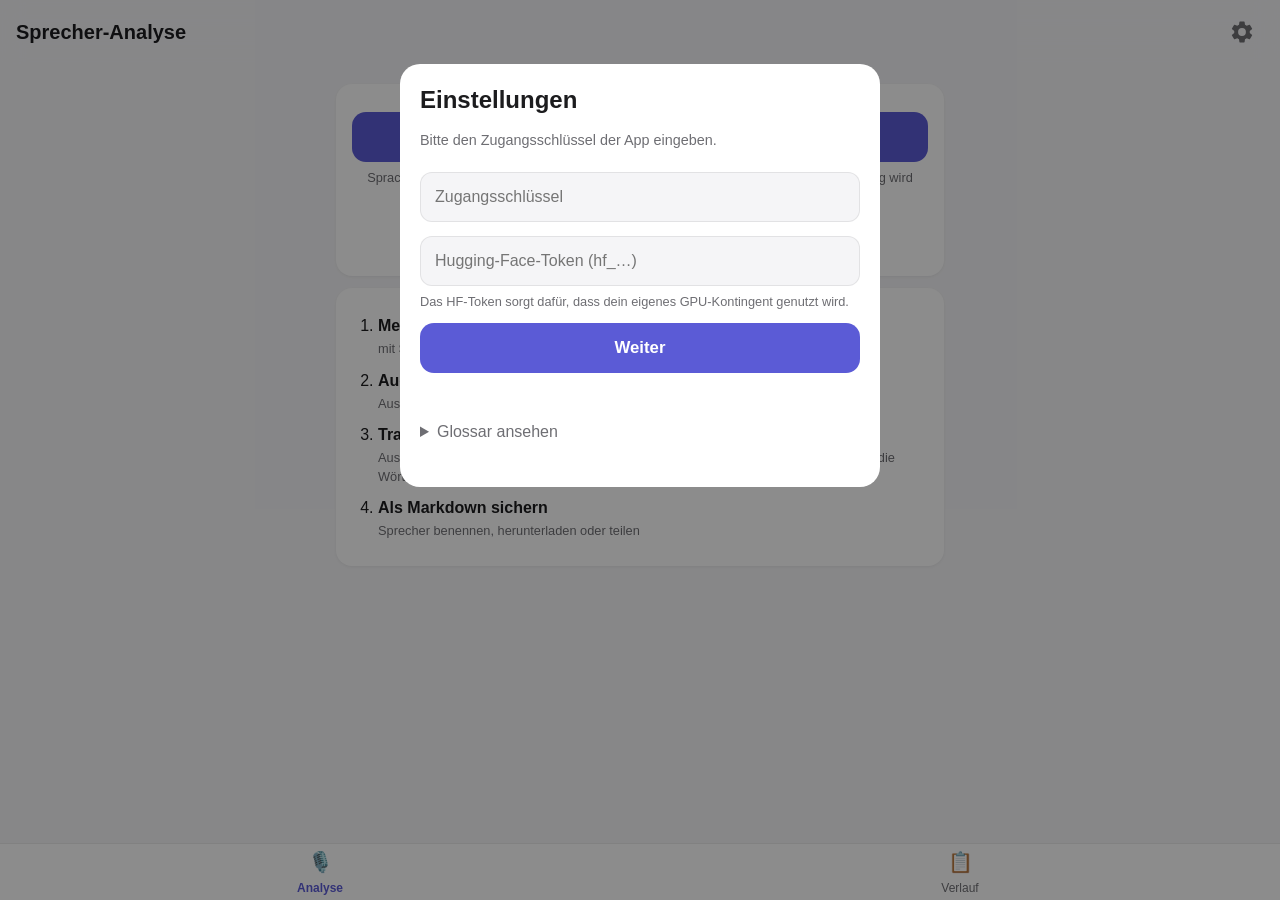
==== pyannote_test/hf-space-frontend/index.html @ 823ee202 "Say which input is required and which one merely helps Nothing in the interface distinguished the tw" ====
<!doctype html>
<html lang="de">
<head>
<meta charset="utf-8">
<meta name="viewport" content="width=device-width, initial-scale=1, viewport-fit=cover">
<title>Sprecher-Analyse</title>
<meta name="theme-color" content="#f5f5f7" media="(prefers-color-scheme: light)">
<meta name="theme-color" content="#101014" media="(prefers-color-scheme: dark)">
<meta name="apple-mobile-web-app-capable" content="yes">
<meta name="apple-mobile-web-app-status-bar-style" content="default">
<meta name="apple-mobile-web-app-title" content="Sprecher">
<link rel="manifest" href="manifest.webmanifest">
<link rel="apple-touch-icon" href="apple-touch-icon.png">
<link rel="icon" type="image/png" href="icon-192.png">
<link rel="stylesheet" href="style.css">
</head>
<body>

<header class="topbar">
  <h1>Sprecher-Analyse</h1>
  <div class="row">
    <span id="token-status" class="status" hidden></span>
    <button id="btn-key" class="icon-btn" title="Einstellungen"
            aria-label="Einstellungen">
      <svg viewBox="0 0 24 24" width="26" height="26" fill="currentColor"
           aria-hidden="true">
        <path d="M19.14 12.94c.04-.3.06-.61.06-.94s-.02-.64-.07-.94l2.03-1.58a.49.49 0 0 0 .12-.61l-1.92-3.32a.49.49 0 0 0-.59-.22l-2.39.96a7.03 7.03 0 0 0-1.62-.94l-.36-2.54a.48.48 0 0 0-.48-.41h-3.84a.48.48 0 0 0-.48.41l-.36 2.54c-.59.24-1.13.56-1.62.94l-2.39-.96a.48.48 0 0 0-.59.22L2.74 8.87c-.12.21-.08.47.12.61l2.03 1.58c-.05.3-.09.63-.09.94s.02.64.07.94l-2.03 1.58a.49.49 0 0 0-.12.61l1.92 3.32c.12.22.37.29.59.22l2.39-.96c.5.38 1.03.7 1.62.94l.36 2.54c.05.24.24.41.48.41h3.84c.24 0 .44-.17.48-.41l.36-2.54c.59-.24 1.13-.56 1.62-.94l2.39.96c.22.08.47 0 .59-.22l1.92-3.32a.49.49 0 0 0-.12-.61l-2.01-1.58ZM12 15.6a3.6 3.6 0 1 1 0-7.2 3.6 3.6 0 0 1 0 7.2Z"/>
      </svg>
    </button>
  </div>
</header>

<main>
  <!-- Analyse -->
  <section id="view-analyse" class="view">
    <div id="rec-area" class="card">
      <button id="btn-datei" class="primary">Audiodatei auswählen</button>
      <div class="dim klein mitte">Sprachmemo aus „Dateien“ oder iCloud.
        Ohne Audio geht es nicht — die Sprechertrennung wird daraus
        gemessen.</div>
      <!-- Nebenweg: bewusst als schlichter Textlink, nicht als zweite
           Hauptaktion — aufgenommen wird in aller Regel in Sprachmemos. -->
      <button id="btn-record" class="textlink">oder direkt hier aufnehmen</button>
      <div id="rec-status" class="dim klein mitte" hidden></div>
      <!-- Kein enger Filter: iOS blendet sonst m4a-Dateien aus iCloud aus. -->
      <input type="file" id="file-input" hidden>
    </div>

    <div id="anleitung" class="card">
      <ol class="schritte">
        <li><b>Meeting aufnehmen</b><span class="dim klein">
          mit Sprachmemos auf dem iPhone</span></li>
        <li><b>Audiodatei hier auswählen <span class="marke">nötig</span></b>
          <span class="dim klein">
          Aus der Aufnahme kommt, wer wann gesprochen hat</span></li>
        <li><b>Transkript einfügen
          <span class="marke bonus">Bonus</span></b>
          <span class="dim klein">
          Aus Sprachmemos kopieren — macht den Wortlaut genauer. Ohne das
          erkennt die App die Wörter selbst</span></li>
        <li><b>Als Markdown sichern</b><span class="dim klein">
          Sprecher benennen, herunterladen oder teilen</span></li>
      </ol>
    </div>

    <div id="audio-panel" class="card" hidden>
      <div class="row">
        <span id="audio-name" class="grow"></span>
        <button id="btn-verwerfen" class="icon-btn" title="Verwerfen">✕</button>
      </div>
      <audio id="audio-preview" controls></audio>
      <details id="transkript-box" open>
        <summary><b>Transkript aus Sprachmemos</b>
          <span class="marke bonus">Bonus</span></summary>
        <p class="dim klein">Rein optional. In Sprachmemos die Aufnahme
          öffnen, Transkript anzeigen, kopieren, hier einfügen. Der Text wird
          dann wortgetreu übernommen und nur noch den Sprechern zugeordnet —
          genauer und schneller als eigene Erkennung. Leer lassen, wenn die
          App die Wörter selbst erkennen soll; die Sprechertrennung kommt so
          oder so aus der Audiodatei.</p>
        <textarea id="transkript" rows="4"
                  placeholder="Transkript hier einfügen …"></textarea>
        <div id="transkript-info" class="dim klein"></div>
      </details>

      <!-- Sichtbar statt unter „Optionen“: die automatische Schätzung
           erkennt regelmäßig zu viele Sprecher, und wer das Meeting
           aufgenommen hat, weiß die Zahl. -->
      <label class="row opt">
        <span class="grow">Anzahl Sprecher
          <span class="dim klein">0 = automatisch schätzen</span></span>
        <input id="num-speakers" type="number" min="0" max="8" value="0" inputmode="numeric">
      </label>

      <details>
        <summary>Optionen</summary>
        <label class="opt-block">
          <span>Namen & Begriffe (hilft der Erkennung)</span>
          <input id="kontext" type="text" placeholder="z. B. Hedi, Marta, Kita, Entwicklungsgespräch">
        </label>
        <label class="row opt">
          <span class="grow">Sprache</span>
          <select id="sprache">
            <option value="german" selected>Deutsch</option>
            <option value="english">Englisch</option>
            <option value="french">Französisch</option>
            <option value="spanish">Spanisch</option>
            <option value="italian">Italienisch</option>
            <option value="turkish">Türkisch</option>
            <option value="">Automatisch</option>
          </select>
        </label>
      </details>
      <button id="btn-analyse" class="primary">Analysieren</button>
    </div>

    <div id="fortsetzen" class="card" hidden>
      <div>Eine begonnene Analyse wurde unterbrochen.</div>
      <button id="btn-fortsetzen" class="primary">Analyse fortsetzen</button>
    </div>

    <div id="progress" class="card center" hidden>
      <div class="spinner"></div>
      <div id="progress-text" class="dim">Analysiere …</div>
      <div class="dim klein">Läuft seit <span id="progress-zeit">0:00</span> —
        Bildschirm bitte anlassen. Bricht es doch ab, kannst du danach
        fortsetzen.</div>
    </div>

    <div id="ergebnis"></div>
  </section>

  <!-- Verlauf -->
  <section id="view-verlauf" class="view" hidden>
    <div id="verlauf-liste"></div>
    <div id="eintrag-detail" hidden>
      <button id="btn-zurueck" class="ghost">← Zurück zum Verlauf</button>
      <div id="eintrag-inhalt" class="card md"></div>
      <button id="btn-download" class="primary">Markdown herunterladen</button>
    </div>
  </section>
</main>

<nav class="tabbar">
  <button data-view="analyse" class="tab active">
    <span class="tab-icon">🎙️</span><span>Analyse</span>
  </button>
  <button data-view="verlauf" class="tab">
    <span class="tab-icon">📋</span><span>Verlauf</span>
  </button>
</nav>

<!-- Login -->
<div id="login" class="overlay" hidden>
  <div class="sheet">
    <div class="sheet-kopf">
      <h2>Einstellungen</h2>
      <button id="btn-schliessen" class="icon-btn" title="Schließen"
              aria-label="Schließen" hidden>✕</button>
    </div>
    <p class="dim">Bitte den Zugangsschlüssel der App eingeben.</p>
    <div id="login-status" class="dim klein"></div>
    <input id="key-input" type="text" placeholder="Zugangsschlüssel"
           autocomplete="off" autocapitalize="none" autocorrect="off"
           spellcheck="false">
    <input id="hf-input" type="text" placeholder="Hugging-Face-Token (hf_…)"
           autocomplete="off" autocapitalize="none" autocorrect="off"
           spellcheck="false">
    <p class="dim klein">Das HF-Token sorgt dafür, dass dein eigenes
      GPU-Kontingent genutzt wird.</p>
    <button id="btn-login" class="primary">Weiter</button>
    <div id="login-fehler" class="fehler"></div>

    <details id="glossar-box">
      <summary>Glossar ansehen</summary>
      <p class="dim klein">Wiederkehrende Namen und Begriffe werden nach jeder
        Analyse automatisch gesammelt und der Erkennung als Vorwissen
        mitgegeben. Änderungen sind selten nötig — die Reihenfolge legt fest,
        was Vorrang hat.</p>
      <label class="opt-block">
        <span>Begriffe</span>
        <textarea id="g-begriffe" rows="6"></textarea>
      </label>
      <label class="opt-block">
        <span>Sprechernamen</span>
        <textarea id="g-sprecher" rows="3"></textarea>
      </label>
      <button id="btn-glossar-speichern" class="ghost breit">Glossar sichern</button>
    </details>
  </div>
</div>

<div id="toast" hidden></div>

<script type="module" src="app.js"></script>
</body>
</html>
---- pyannote_test/hf-space-frontend/style.css ----
:root {
  --primary: #5b5bd6;
  --bg: #f5f5f7;
  --fläche: #ffffff;
  --text: #1c1c1e;
  --dim: #6e6e73;
  --linie: rgba(0, 0, 0, .08);
  --blase: rgba(120, 120, 128, .12);
  --warn-bg: rgba(240, 173, 78, .18);
  --gefahr: #e15759;
}
@media (prefers-color-scheme: dark) {
  :root {
    --bg: #101014;
    --fläche: #1c1c21;
    --text: #f2f2f7;
    --dim: #98989f;
    --linie: rgba(255, 255, 255, .1);
    --blase: rgba(120, 120, 128, .22);
  }
}

* { box-sizing: border-box; margin: 0 }
[hidden] { display: none !important }
html { -webkit-text-size-adjust: 100% }
body {
  font-family: -apple-system, BlinkMacSystemFont, "Segoe UI", Roboto, sans-serif;
  background: var(--bg); color: var(--text);
  font-size: 16px; line-height: 1.5;
  padding-bottom: calc(64px + env(safe-area-inset-bottom));
}

.topbar {
  display: flex; align-items: center; justify-content: space-between;
  padding: calc(10px + env(safe-area-inset-top)) 16px 10px;
  position: sticky; top: 0; background: color-mix(in srgb, var(--bg) 88%, transparent);
  backdrop-filter: blur(12px); -webkit-backdrop-filter: blur(12px); z-index: 5;
}
.topbar h1 { font-size: 1.25rem; font-weight: 700 }

main { max-width: 640px; margin: 0 auto; padding: 8px 16px }

.card {
  background: var(--fläche); border-radius: 16px; padding: 16px;
  margin: 12px 0; box-shadow: 0 1px 3px rgba(0, 0, 0, .06);
}
.center { display: flex; flex-direction: column; align-items: center; gap: 12px }
.row { display: flex; align-items: center; gap: 10px }
.grow { flex: 1; min-width: 0; overflow-wrap: anywhere }
.dim { color: var(--dim); font-size: .9rem }
.fehler { color: var(--gefahr); font-size: .9rem; min-height: 1.4em; margin-top: 8px }

button { font: inherit; border: 0; cursor: pointer; color: inherit; background: none }
.primary {
  display: block; width: 100%; min-height: 50px; margin-top: 12px;
  background: var(--primary); color: #fff; font-weight: 600; font-size: 1.05rem;
  border-radius: 14px;
}
.primary:active { filter: brightness(.9) }
.primary[disabled] { opacity: .5 }
.ghost {
  min-height: 44px; padding: 0 16px; border-radius: 12px;
  border: 1px solid var(--linie); color: var(--primary); font-weight: 600;
}
.icon-btn { min-width: 44px; min-height: 44px; font-size: 1.35rem;
  color: var(--dim); display: inline-flex; align-items: center;
  justify-content: center }
.icon-btn:active { opacity: .6 }
.sheet-kopf { display: flex; align-items: center; justify-content: space-between;
  margin: -6px -6px 6px 0 }
.status { font-size: .75rem; padding: 3px 9px; border-radius: 999px;
  background: var(--blase); color: var(--dim); white-space: nowrap }
.status.warn { background: var(--warn-bg); color: var(--text) }

.mitte { text-align: center }
.textlink { display: block; width: 100%; min-height: 44px; margin-top: 10px;
  color: var(--dim); font-size: .92rem; text-align: center;
  text-decoration: underline; text-underline-offset: 3px }
.textlink.aktiv { color: var(--gefahr); font-weight: 600;
  text-decoration: none }
#rec-status.laeuft::before {
  content: ""; display: inline-block; width: 9px; height: 9px;
  margin-right: 7px; border-radius: 50%; background: var(--gefahr);
  animation: puls 1.4s infinite }

/* Kennzeichnet, was die App wirklich braucht und was nur hilft. */
.marke { display: inline-block; margin-left: 8px; padding: 1px 8px;
  border-radius: 999px; font-size: .72rem; font-weight: 600;
  vertical-align: 2px; white-space: nowrap;
  background: var(--warn-bg); color: var(--text) }
.marke.bonus { background: var(--blase); color: var(--dim) }

.schritte { margin: 0; padding-left: 26px }
.schritte li { margin: 10px 0 }
.schritte li b { display: block }
.schritte li span { display: block; margin-top: 1px }
/* Muss die Blockregel darüber schlagen, sonst rutscht die Marke
   in eine eigene Zeile statt neben die Überschrift. */
.schritte li .marke { display: inline-block; margin-top: 0 }

.rec-btn {
  width: 48px; height: 48px; flex: 0 0 48px; border-radius: 50%;
  background: var(--primary); color: #fff;
  display: flex; align-items: center; justify-content: center;
  box-shadow: 0 2px 8px rgba(91, 91, 214, .35);
  transition: transform .15s;
}
.rec-btn:active { transform: scale(.94) }
.rec-btn.aktiv { background: var(--gefahr); animation: puls 1.4s infinite }
@keyframes puls {
  0%, 100% { box-shadow: 0 0 0 0 rgba(225, 87, 89, .45) }
  50% { box-shadow: 0 0 0 16px rgba(225, 87, 89, 0) }
}

audio { width: 100%; margin: 10px 0 }
details { margin: 8px 0 }
/* Kein Flex: sonst werden Auszeichnungen im Text zu eigenen Spalten */
summary { min-height: 44px; padding: 11px 0; color: var(--dim) }
summary b { color: var(--text) }
/* Der Zusatz gehört unter die Beschriftung, nicht daneben. */
.opt .klein { display: block; margin-top: 0 }
.opt input {
  width: 76px; min-height: 44px; text-align: center; font: inherit;
  border: 1px solid var(--linie); border-radius: 10px;
  background: var(--bg); color: var(--text);
}
.opt-block textarea {
  width: 100%; margin-top: 6px; padding: 10px 12px; font-size: 16px;
  font-family: inherit; line-height: 1.4; resize: vertical;
  border: 1px solid var(--linie); border-radius: 10px;
  background: var(--bg); color: var(--text);
}
.vorschlag { border: 1px solid var(--linie); background: var(--blase);
  border-radius: 999px; padding: 7px 14px; margin: 4px 6px 4px 0;
  font-size: .9rem; min-height: 38px }
.vorschlag.drin { opacity: .45 }
#transkript {
  width: 100%; margin-top: 8px; padding: 10px 12px; font-size: 16px;
  font-family: inherit; line-height: 1.4; resize: vertical;
  border: 1px solid var(--linie); border-radius: 10px;
  background: var(--bg); color: var(--text);
}
#transkript-info { margin-top: 6px }
.opt-block { display: block; margin: 10px 0 }
.opt-block input {
  width: 100%; min-height: 44px; margin-top: 6px; padding: 0 12px;
  font-size: 16px; font-family: inherit;
  border: 1px solid var(--linie); border-radius: 10px;
  background: var(--bg); color: var(--text);
}
.opt select {
  min-height: 44px; padding: 0 10px; font-size: 16px; font-family: inherit;
  border: 1px solid var(--linie); border-radius: 10px;
  background: var(--bg); color: var(--text);
}

.spinner {
  width: 32px; height: 32px; border-radius: 50%;
  border: 3px solid var(--blase); border-top-color: var(--primary);
  animation: dreh .8s linear infinite;
}
@keyframes dreh { to { transform: rotate(360deg) } }

/* Ergebnis */
.sa-meta { display: flex; gap: 14px; flex-wrap: wrap; color: var(--dim);
  font-size: .9rem; margin-bottom: 12px }
.chip { color: #fff; border-radius: 999px; padding: 2px 10px;
  font-weight: 600; font-size: .85rem; white-space: nowrap }
.sa-bar { display: flex; height: 16px; border-radius: 999px; overflow: hidden;
  margin: 4px 0 10px }
/* Flex mit Umbruch: die Legendeneinträge werden ohne Leerzeichen
   aneinandergehängt, es gäbe sonst keine Umbruchstelle und die Zeile
   schöbe die ganze Seite über den rechten Rand. */
.sa-legs { display: flex; flex-wrap: wrap; gap: 2px 14px; line-height: 2.2 }
.sa-leg { white-space: nowrap }
.sa-leg .dim { font-size: .85rem }
.sa-lane { position: relative; height: 14px; margin: 4px 0;
  background: var(--blase); border-radius: 3px }
.sa-lane div { position: absolute; top: 0; bottom: 0; border-radius: 3px }
.sa-ticks { display: flex; justify-content: space-between;
  font-size: .75rem; color: var(--dim) }
.sa-timeline { margin: 16px 0 4px }
.sa-h { margin: 20px 0 6px; font-size: 1.1rem; font-weight: 700 }
.sa-msg { display: flex; gap: 10px; margin: 12px 0 }
.sa-rail { flex: 0 0 4px; border-radius: 2px }
.sa-msg-body { min-width: 0; flex: 1 }
.sa-msg-head { font-size: .78rem; color: var(--dim); margin-bottom: 3px }
.sa-bubble { background: var(--blase); padding: 10px 14px;
  border-radius: 12px; overflow-wrap: anywhere }
.sa-warn { margin-top: 14px; padding: 10px 14px; border-radius: 10px;
  background: var(--warn-bg); font-size: .9rem }
.gelernt { margin-top: 16px; padding: 10px 14px; border-radius: 10px;
  background: var(--blase); color: var(--dim); font-size: .85rem }
.md-aktionen { margin-top: 16px }
.breit { display: block; width: 100%; margin-top: 8px; text-align: center }
.namen-zeile { margin: 10px 0 }
.punkt { width: 14px; height: 14px; border-radius: 50%; flex: 0 0 14px }
.namen-feld { flex: 1; min-height: 44px; padding: 0 12px; font-size: 16px;
  font-family: inherit; border: 1px solid var(--linie); border-radius: 10px;
  background: var(--bg); color: var(--text) }

/* Verlauf */
.v-card { width: 100%; text-align: left; background: var(--fläche);
  border-radius: 16px; padding: 14px 16px; margin: 10px 0;
  box-shadow: 0 1px 3px rgba(0, 0, 0, .06) }
.v-card:active { filter: brightness(.95) }
.v-titel { font-weight: 600 }
.v-meta { display: flex; gap: 14px; flex-wrap: wrap; color: var(--dim);
  font-size: .85rem; margin-top: 2px }

.md { overflow-x: auto }
.md h1 { font-size: 1.25rem; margin: 8px 0 }
.md h2 { font-size: 1.05rem; margin: 16px 0 6px }
.md table { border-collapse: collapse; width: 100%; font-size: .9rem }
.md th, .md td { border: 1px solid var(--linie); padding: 6px 8px; text-align: left }
.md p { margin: 8px 0 }

/* Tabbar */
.tabbar {
  position: fixed; bottom: 0; left: 0; right: 0; z-index: 5;
  display: flex; background: color-mix(in srgb, var(--fläche) 92%, transparent);
  backdrop-filter: blur(12px); -webkit-backdrop-filter: blur(12px);
  border-top: 1px solid var(--linie);
  padding-bottom: env(safe-area-inset-bottom);
}
.tab { flex: 1; min-height: 56px; display: flex; flex-direction: column;
  align-items: center; justify-content: center; gap: 2px;
  font-size: .75rem; color: var(--dim) }
.tab.active { color: var(--primary); font-weight: 600 }
.tab-icon { font-size: 1.25rem }

/* Login */
.overlay { position: fixed; inset: 0; background: rgba(0, 0, 0, .45);
  display: flex; align-items: flex-start; z-index: 10; padding: 16px;
  overflow-y: auto }
.sheet { background: var(--fläche); width: 100%; border-radius: 20px;
  padding: 24px 20px; max-width: 480px;
  margin: max(48px, env(safe-area-inset-top)) auto auto }
.sheet h2 { margin-bottom: 6px }
.klein { font-size: .8rem; margin-top: 6px }
.sheet input { width: 100%; min-height: 50px; margin-top: 14px; padding: 0 14px;
  font-size: 16px; font-family: inherit;
  border: 1px solid var(--linie); border-radius: 12px;
  background: var(--bg); color: var(--text) }

#toast { position: fixed; left: 16px; right: 16px;
  bottom: calc(76px + env(safe-area-inset-bottom));
  background: var(--text); color: var(--bg); padding: 12px 16px;
  border-radius: 12px; text-align: center; z-index: 20;
  font-size: .9rem; box-shadow: 0 4px 14px rgba(0, 0, 0, .25) }
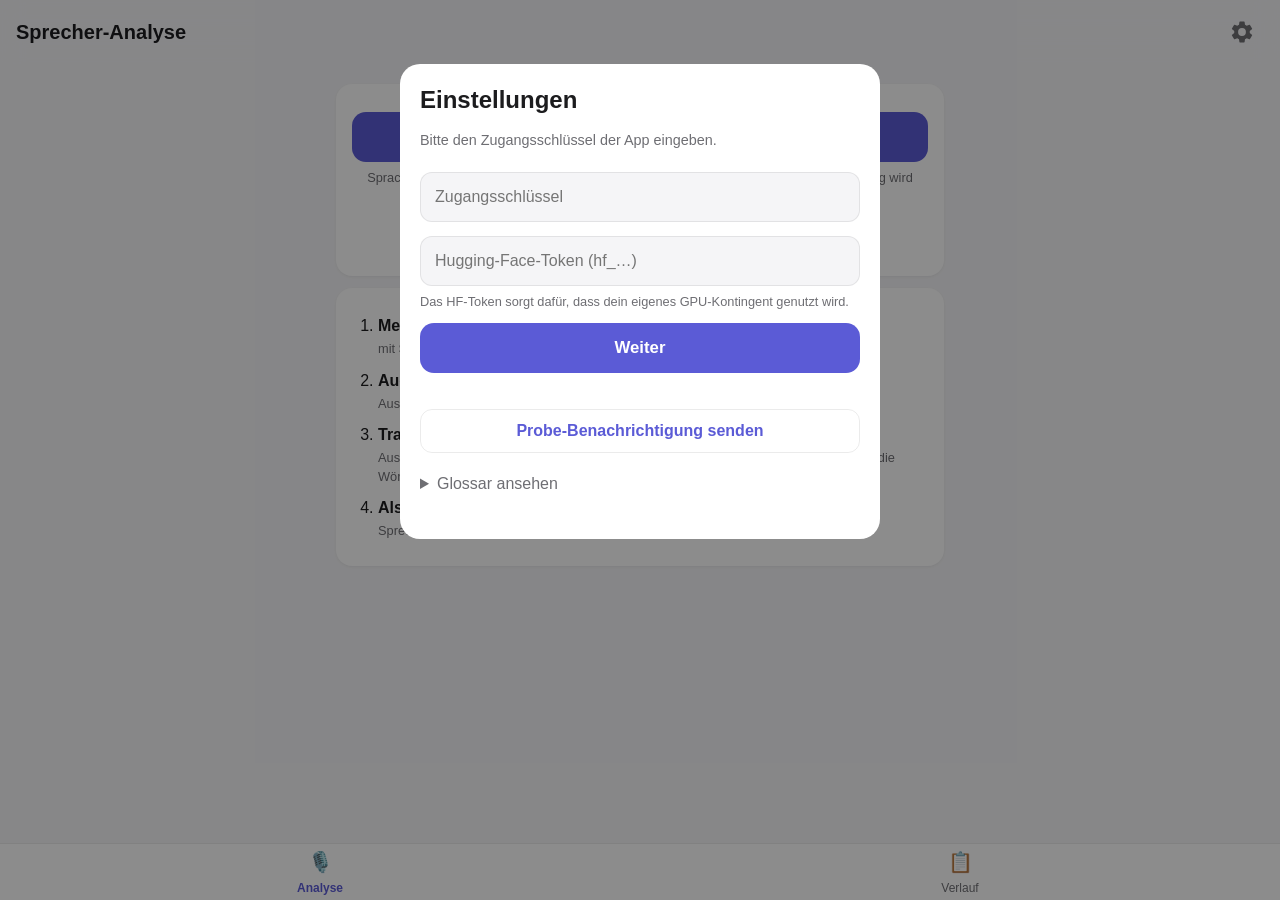
==== commit 261113a2: "Make push verifiable instead of silently dead Push was built and never exercised. The send path swal" ====
--- a/pyannote_test/hf-space-frontend/index.html
+++ b/pyannote_test/hf-space-frontend/index.html
@@ -115,16 +115,16 @@
     </div>
 
     <div id="fortsetzen" class="card" hidden>
-      <div>Eine begonnene Analyse wurde unterbrochen.</div>
+      <div id="fortsetzen-text">Eine begonnene Analyse wurde unterbrochen.</div>
       <button id="btn-fortsetzen" class="primary">Analyse fortsetzen</button>
     </div>
 
     <div id="progress" class="card center" hidden>
       <div class="spinner"></div>
       <div id="progress-text" class="dim">Analysiere …</div>
-      <div class="dim klein">Läuft seit <span id="progress-zeit">0:00</span> —
-        Bildschirm bitte anlassen. Bricht es doch ab, kannst du danach
-        fortsetzen.</div>
+      <div class="dim klein">Läuft seit <span id="progress-zeit">0:00</span>.
+        Die Verarbeitung läuft im Hintergrund weiter — du kannst die App
+        schließen. Wenn sie fertig ist, bekommst du eine Nachricht.</div>
     </div>
 
     <div id="ergebnis"></div>
@@ -170,6 +170,10 @@
       GPU-Kontingent genutzt wird.</p>
     <button id="btn-login" class="primary">Weiter</button>
     <div id="login-fehler" class="fehler"></div>
+
+    <button id="btn-push-test" class="ghost breit">Probe-Benachrichtigung
+      senden</button>
+    <div id="push-status" class="dim klein"></div>
 
     <details id="glossar-box">
       <summary>Glossar ansehen</summary>
--- a/pyannote_test/hf-space-frontend/style.css
+++ b/pyannote_test/hf-space-frontend/style.css
@@ -187,6 +187,12 @@
 .sa-msg-head { font-size: .78rem; color: var(--dim); margin-bottom: 3px }
 .sa-bubble { background: var(--blase); padding: 10px 14px;
   border-radius: 12px; overflow-wrap: anywhere }
+/* Unsichere Wörter: erkennbar, aber nicht schreiend — man soll den Text
+   weiter lesen können und trotzdem sehen, wo er wackelt. */
+.wackelig { color: var(--dim); text-decoration: underline dotted;
+  text-underline-offset: 3px; cursor: pointer }
+.wackelig:active { opacity: .6 }
+.berichtigt { font-weight: 600; text-decoration: none }
 .sa-warn { margin-top: 14px; padding: 10px 14px; border-radius: 10px;
   background: var(--warn-bg); font-size: .9rem }
 .gelernt { margin-top: 16px; padding: 10px 14px; border-radius: 10px;
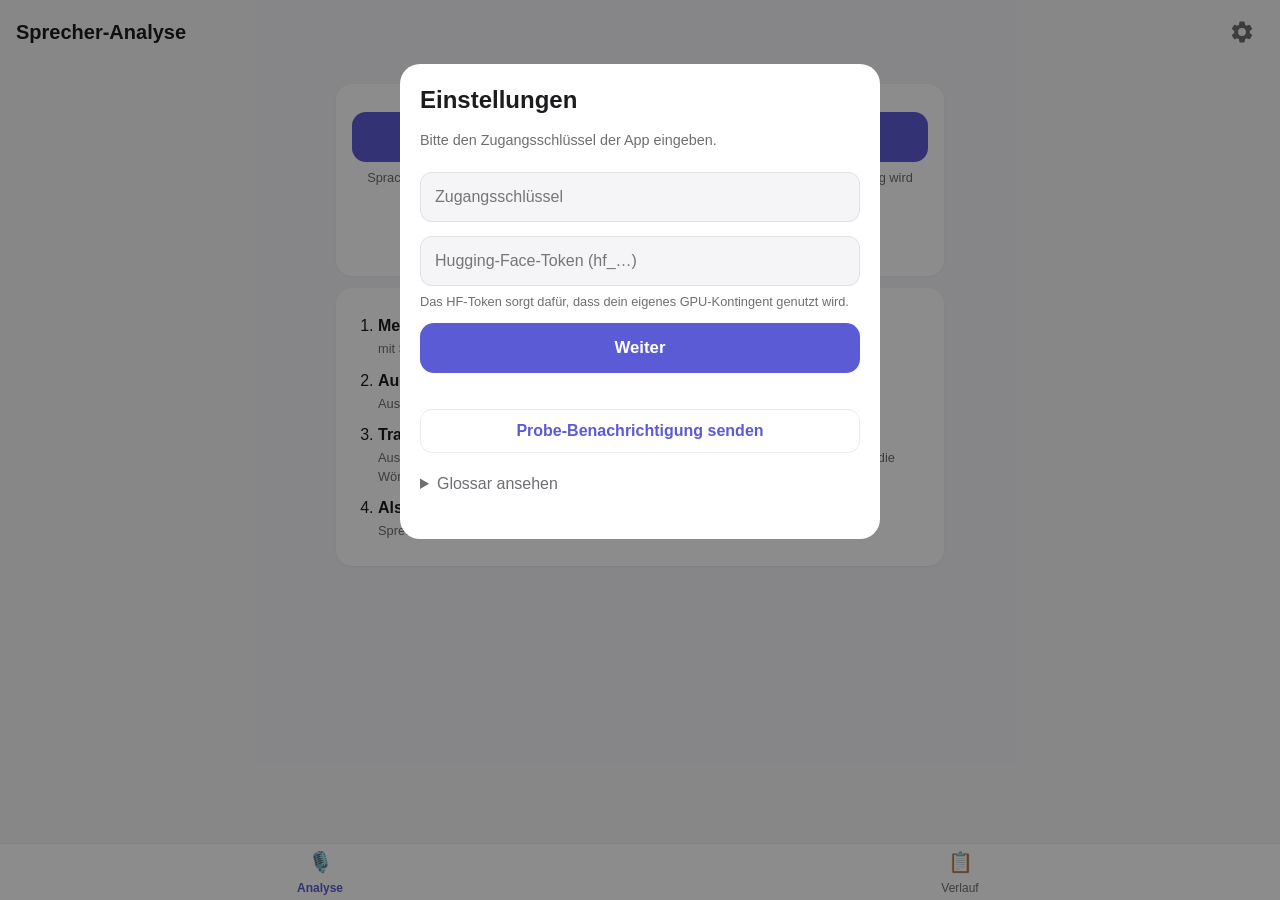
==== commit ec196a32: "Stop paying twice, and cut the number of GPU calls in half The largest cost was one I added two chan" ====
--- a/pyannote_test/hf-space-frontend/index.html
+++ b/pyannote_test/hf-space-frontend/index.html
@@ -81,6 +81,12 @@
         <textarea id="transkript" rows="4"
                   placeholder="Transkript hier einfügen …"></textarea>
         <div id="transkript-info" class="dim klein"></div>
+        <label class="row opt">
+          <span class="grow">Zusätzlich selbst erkennen
+            <span class="dim klein">Markiert strittige Wörter — verdoppelt
+              aber die Rechenzeit</span></span>
+          <input id="abgleich" type="checkbox">
+        </label>
       </details>
 
       <!-- Sichtbar statt unter „Optionen“: die automatische Schätzung
@@ -122,9 +128,12 @@
     <div id="progress" class="card center" hidden>
       <div class="spinner"></div>
       <div id="progress-text" class="dim">Analysiere …</div>
-      <div class="dim klein">Läuft seit <span id="progress-zeit">0:00</span>.
-        Die Verarbeitung läuft im Hintergrund weiter — du kannst die App
-        schließen. Wenn sie fertig ist, bekommst du eine Nachricht.</div>
+      <div class="dim klein">Läuft seit <span id="progress-zeit">0:00</span>.</div>
+      <!-- Der Hinweis wechselt, sobald der Auftrag im Space angelegt ist.
+           Vorher wäre „du kannst schließen“ schlicht falsch: bricht der
+           Upload ab, entsteht nie ein Auftrag. -->
+      <div id="progress-hinweis" class="dim klein mitte">Bitte geöffnet
+        lassen, bis die Aufnahme übertragen ist.</div>
     </div>
 
     <div id="ergebnis"></div>
--- a/pyannote_test/hf-space-frontend/style.css
+++ b/pyannote_test/hf-space-frontend/style.css
@@ -33,8 +33,9 @@
 .topbar {
   display: flex; align-items: center; justify-content: space-between;
   padding: calc(10px + env(safe-area-inset-top)) 16px 10px;
-  position: sticky; top: 0; background: color-mix(in srgb, var(--bg) 88%, transparent);
-  backdrop-filter: blur(12px); -webkit-backdrop-filter: blur(12px); z-index: 5;
+  /* Aus demselben Grund deckend wie die untere Leiste. */
+  position: sticky; top: 0; background: var(--bg);
+  transform: translateZ(0); z-index: 5;
 }
 .topbar h1 { font-size: 1.25rem; font-weight: 700 }
 
@@ -195,6 +196,8 @@
 .berichtigt { font-weight: 600; text-decoration: none }
 .sa-warn { margin-top: 14px; padding: 10px 14px; border-radius: 10px;
   background: var(--warn-bg); font-size: .9rem }
+#progress-hinweis { max-width: 26em }
+#progress-hinweis.frei { color: var(--primary); font-weight: 600 }
 .gelernt { margin-top: 16px; padding: 10px 14px; border-radius: 10px;
   background: var(--blase); color: var(--dim); font-size: .85rem }
 .md-aktionen { margin-top: 16px }
@@ -224,8 +227,14 @@
 /* Tabbar */
 .tabbar {
   position: fixed; bottom: 0; left: 0; right: 0; z-index: 5;
-  display: flex; background: color-mix(in srgb, var(--fläche) 92%, transparent);
-  backdrop-filter: blur(12px); -webkit-backdrop-filter: blur(12px);
+  display: flex;
+  /* Deckend und ohne backdrop-filter. Ein durchscheinender Hintergrund
+     muss bei jedem Scrollschritt neu berechnet werden; iOS schiebt das
+     auf und die feststehende Leiste bleibt dann mitten im Text stehen.
+     Die eigene Komposition-Ebene hält sie an ihrem Platz. */
+  background: var(--fläche);
+  transform: translateZ(0);
+  will-change: transform;
   border-top: 1px solid var(--linie);
   padding-bottom: env(safe-area-inset-bottom);
 }
